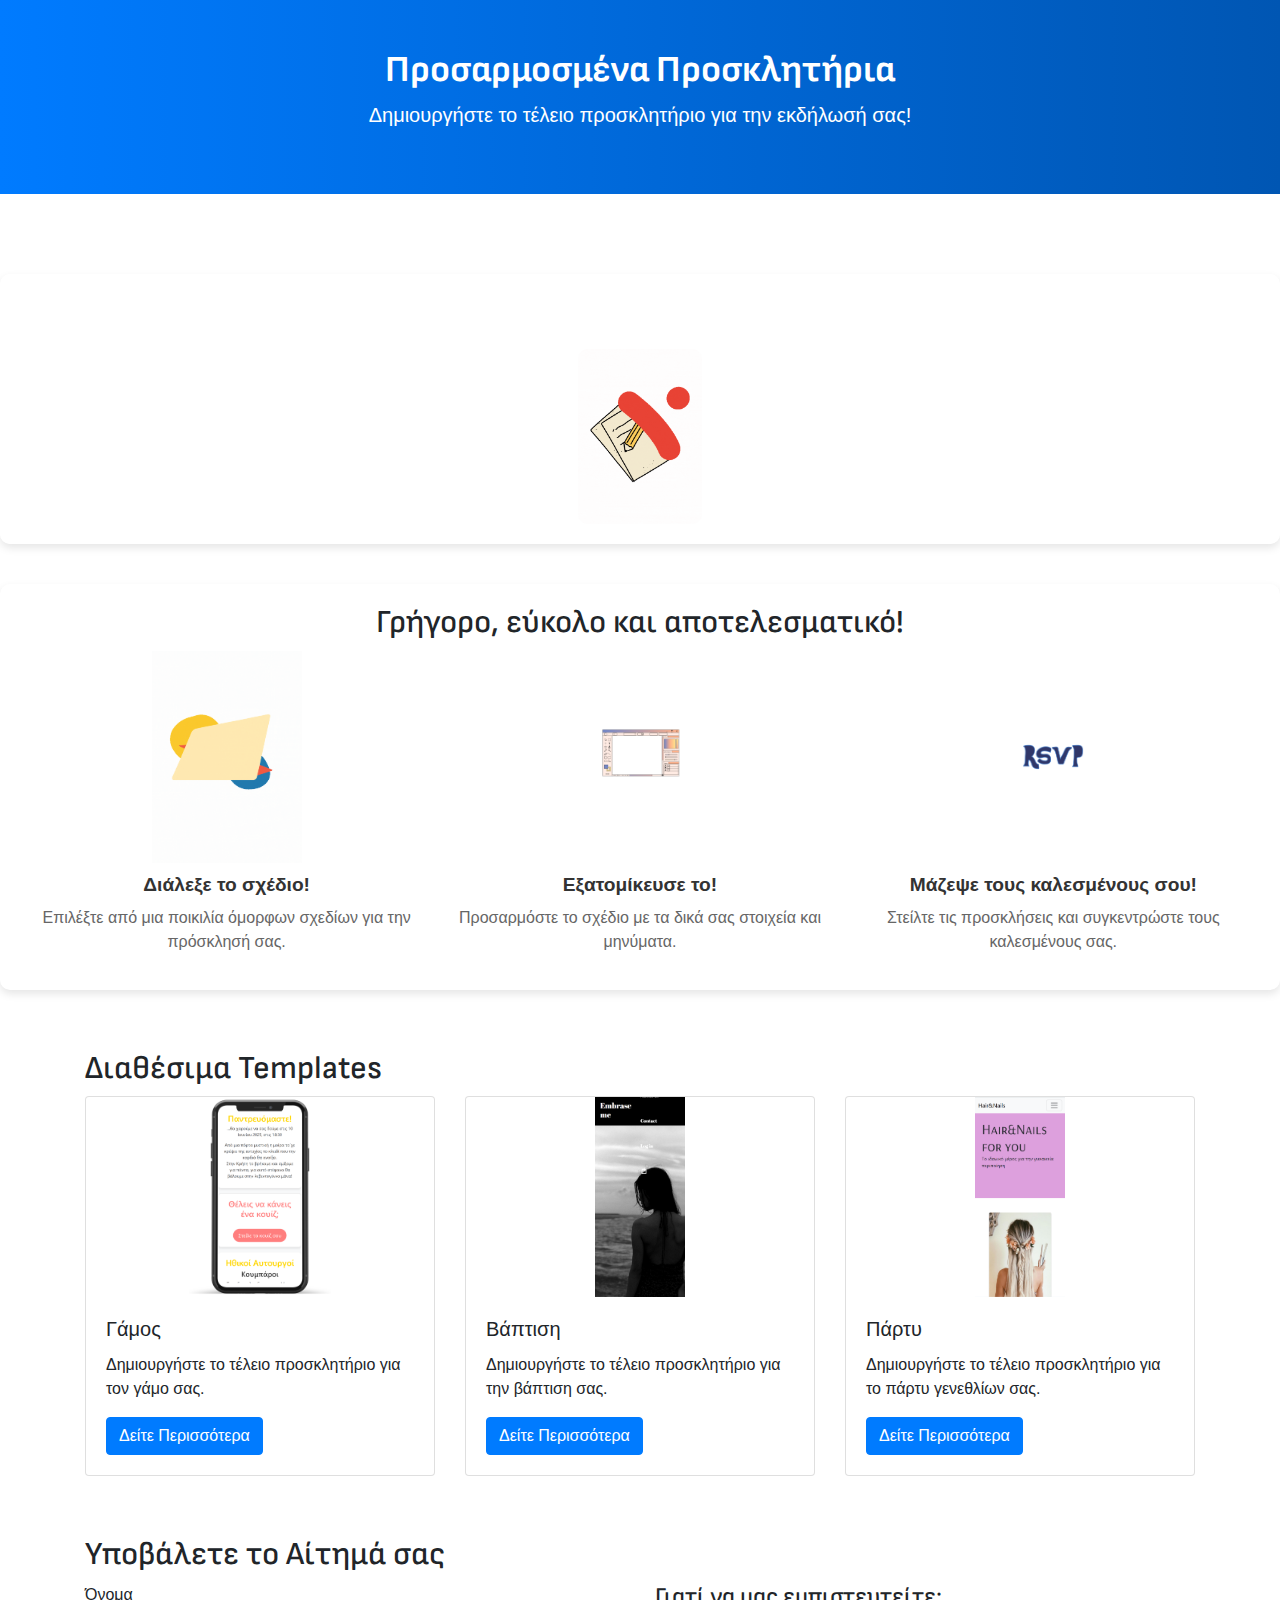
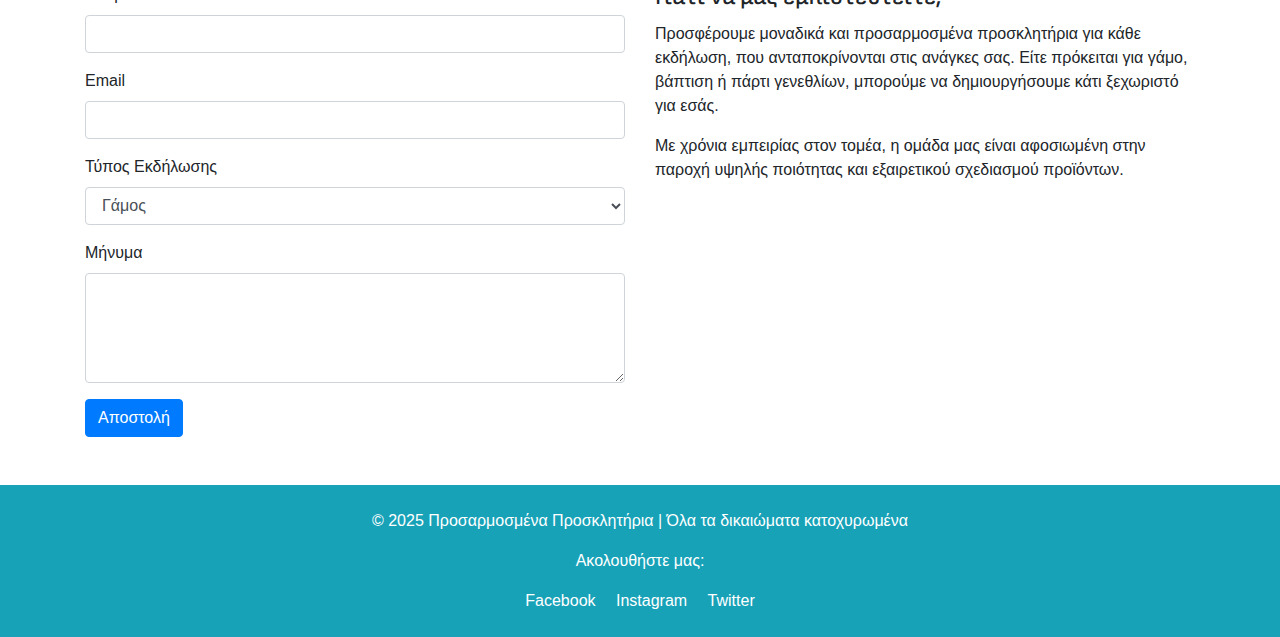
==== index.html @ 913c8de5 "add content to the pages" ====
<!DOCTYPE html>
<html lang="el">

<head>
    <meta charset="UTF-8">
    <meta name="viewport" content="width=device-width, initial-scale=1.0">
    <title>Προσαρμοσμένα Προσκλητήρια</title>
    <!--Font family styles-->
    <link rel="preconnect" href="https://fonts.googleapis.com">
    <link rel="preconnect" href="https://fonts.gstatic.com" crossorigin>
    <link href="https://fonts.googleapis.com/css2?family=Sofia+Sans:ital,wght@0,1..1000;1,1..1000&display=swap" rel="stylesheet">

    <link rel="preconnect" href="https://fonts.googleapis.com">
    <link rel="preconnect" href="https://fonts.gstatic.com" crossorigin>
    <link href="https://fonts.googleapis.com/css2?family=Lobster&display=swap" rel="stylesheet">
    <!-- Bootstrap CSS -->
    <link href="https://stackpath.bootstrapcdn.com/bootstrap/4.5.2/css/bootstrap.min.css" rel="stylesheet">

    <!-- Custom CSS -->
    <link rel="stylesheet" href="style.css">
</head>

<body>
    <!-- Αρχική Σελίδα (Hero Section) -->
    <header class="hero bg-info text-white text-center py-5">
        <div class="container">
            <h1 class="display-4">Προσαρμοσμένα Προσκλητήρια</h1>
            <p class="lead">Δημιουργήστε το τέλειο προσκλητήριο για την εκδήλωσή σας!</p>
        </div>
        
    </header>
    <div class="catch-line">
        <p class="fade-in">Πες αντίο στην παραδοσιακή πρόσκληση και γίνε ένα με το μέλλον...ΠΡΩΤΟΣ!</p>
        <img src="images/writeAnime.gif" alt="">
       
    </div>
    
 <div class="steps">
    <h2>Γρήγορο, εύκολο και αποτελεσματικό!</h2>
    <div class="steps-container">
        <div class="step">
            <img src="images/templatesIcon.gif" alt="Step 1: Choose a Design">
            <h3>Διάλεξε το σχέδιο!</h3>
            <p>Επιλέξτε από μια ποικιλία όμορφων σχεδίων για την πρόσκλησή σας.</p>
        </div>
        <div class="step">
            <img src="images/editingIcon.png" alt="Step 2: Customize It">
            <h3>Εξατομίκευσε το!</h3>
            <p>Προσαρμόστε το σχέδιο με τα δικά σας στοιχεία και μηνύματα.</p>
        </div>
        <div class="step">
            <img src="images/rsvpIcon.png" alt="Step 3: Gather Your Guests">
            <h3>Μάζεψε τους καλεσμένους σου!</h3>
            <p>Στείλτε τις προσκλήσεις και συγκεντρώστε τους καλεσμένους σας.</p>
        </div>
    </div>
    
</div>
    
    <!-- Templates -->
    <section class="container my-6">
        <h2>Διαθέσιμα Templates</h2>
        <div class="row">
            <div class="col-md-4">
                <div class="card hover-effect">
                    <!-- Εικόνα από το φάκελο images -->
                    <img src="images/weddingIphoneSample.png" class="card-img-top" alt="Template 1">
                    <div class="card-body">
                        <h5 class="card-title">Γάμος</h5>
                        <p class="card-text">Δημιουργήστε το τέλειο προσκλητήριο για τον γάμο σας.</p>
                        <a href="wedding.html" class="btn btn-primary">Δείτε Περισσότερα</a>
                    </div>
                </div>
            </div>
            <div class="col-md-4">
                <div class="card hover-effect">
                    <!-- Εικόνα από το φάκελο images -->
                    <img src="images/eshopSampleMobile.png" class="card-img-top" alt="Template 2">
                    <div class="card-body">
                        <h5 class="card-title">Βάπτιση</h5>
                        <p class="card-text">Δημιουργήστε το τέλειο προσκλητήριο για την βάπτιση σας.</p>
                        <a href="baftisi.html" class="btn btn-primary">Δείτε Περισσότερα</a>
                    </div>
                </div>
            </div>
            <div class="col-md-4">
                <div class="card hover-effect">
                    <!-- Εικόνα από το φάκελο images -->
                    <img src="images/hairNailsMobile.png" class="card-img-top" alt="Template 3">
                    <div class="card-body">
                        <h5 class="card-title">Πάρτυ</h5>
                        <p class="card-text">Δημιουργήστε το τέλειο προσκλητήριο για το πάρτυ γενεθλίων σας.</p>
                        <a href="genethlia.html" class="btn btn-primary">Δείτε Περισσότερα</a>
                    </div>
                </div>
            </div>
        </div>
    </section>

    <!-- Φόρμα Αιτήματος (Flexbox Layout) -->
    <section class="container my-5">
        <h2>Υποβάλετε το Αίτημά σας</h2>
        <div class="row">
            <!-- Left Side (Φόρμα) -->
            <div class="col-md-6">
                <form id="contactForm" method="POST" data-netlify="true" name="contact">
                    <input type="hidden" name="form-name" value="contact">
                    <div class="form-group">
                        <label for="name">Όνομα</label>
                        <input type="text" class="form-control" id="name" name="name" required>
                    </div>
                    <div class="form-group">
                        <label for="email">Email</label>
                        <input type="email" class="form-control" id="email" name="email" required>
                    </div>
                    <div class="form-group">
                        <label for="eventType">Τύπος Εκδήλωσης</label>
                        <select class="form-control" id="eventType" name="eventType" required>
                            <option value="Γάμος">Γάμος</option>
                            <option value="Βάπτιση">Βάπτιση</option>
                            <option value="Πάρτι Γενεθλίων">Πάρτι Γενεθλίων</option>
                        </select>
                    </div>
                    <div class="form-group">
                        <label for="message">Μήνυμα</label>
                        <textarea class="form-control" id="message" name="message" rows="4" required></textarea>
                    </div>
                    <button type="submit" class="btn btn-primary">Αποστολή</button>
                </form>
            </div>
    
            <!-- Right Side (Γιατί να μας εμπιστευτείτε) -->
            <div class="col-md-6">
                <h3>Γιατί να μας εμπιστευτείτε;</h3>
                <p>Προσφέρουμε μοναδικά και προσαρμοσμένα προσκλητήρια για κάθε εκδήλωση, που ανταποκρίνονται στις ανάγκες σας. Είτε πρόκειται για γάμο, βάπτιση ή πάρτι γενεθλίων, μπορούμε να δημιουργήσουμε κάτι ξεχωριστό για εσάς.</p>
                <p>Με χρόνια εμπειρίας στον τομέα, η ομάδα μας είναι αφοσιωμένη στην παροχή υψηλής ποιότητας και εξαιρετικού σχεδιασμού προϊόντων.</p>
            </div>
        </div>
    </section>
<!-- Footer -->
<footer class="bg-info text-white text-center py-4 mt-5">
    <p>&copy; 2025 Προσαρμοσμένα Προσκλητήρια | Όλα τα δικαιώματα κατοχυρωμένα</p>
    <p>Ακολουθήστε μας:</p>
    <div>
        <a href="#" class="text-white mx-2">Facebook</a>
        <a href="#" class="text-white mx-2">Instagram</a>
        <a href="#" class="text-white mx-2">Twitter</a>
    </div>
</footer>


    <!-- Bootstrap JS, Popper.js, jQuery -->
    <script src="https://code.jquery.com/jquery-3.5.1.slim.min.js"></script>
    <script src="https://cdn.jsdelivr.net/npm/@popperjs/core@2.5.3/dist/umd/popper.min.js"></script>
    <script src="https://stackpath.bootstrapcdn.com/bootstrap/4.5.2/js/bootstrap.min.js"></script>

    <!-- Custom JS -->
    <script src="script.js"></script>
</body>

</html>
---- style.css ----
body{
    font-family: Arial, Helvetica, sans-serif;
}
/* Hero Section */

.hero {
    background: linear-gradient(to right, #007bff, #0056b3);
}

.hero h1 {
    font-family: "Sofia Sans", sans-serif;
    font-size: 2.3rem;
    font-weight: bold;
}

.hero p {
    font-size: 1.25rem;
}

/* Hover Effect for Templates */
.card-img-top {
    width: 100%;
    height: 200px;
    object-fit:contain;
}

.hover-effect:hover {
    transform: scale(1.05);
    transition: transform 0.3s ease-in-out;
}

/* Φόρμα και Text Section Flexbox */
section {
    margin-top: 30px;
}

@media (max-width: 767px) {
    .row {
        flex-direction: column;
        margin-left: 0;
        margin-right: 0;
    }
    .col-md-4 {
        margin-bottom: 30px; /* Προσθήκη κενών κάτω από τις κάρτες στα κινητά */
    }
}

/* Στυλ για την Κάρτα της Φόρμας */
.card-body {
    padding: 20px;
}

h3 {
    font-size: 1.5rem;
    margin-bottom: 10px;
}

p {
    font-size: 1rem;
}

/* Αύξηση κενών μεταξύ των sections */
header {
    margin-bottom: 80px; /* Αύξηση απόστασης κάτω από το header */
}
.catch-line {
    background-color: rgba(255, 255, 255, 0.8); /* Semi-transparent background */
    padding: 20px;
    border-radius: 10px;
    box-shadow: 0 4px 8px rgba(0, 0, 0, 0.1); /* Subtle shadow */
    text-align: center;
    margin-top: 20px;
}

.catch-line img {
    max-width: 10%; /* Make the image smaller */
    height: auto;
    border-radius: 10px;
}

.catch-line p {
    font-size: 1.2em;
    font-weight: bold;
    color: #333;
    margin-top: 10px;
}
.fade-in {
    opacity: 0;
    animation: fadeIn 6s forwards;
}

@keyframes fadeIn {
    to {
        opacity: 1;
    }
}

/* Mobile friendly adjustments */
@media (max-width: 768px) {
    .catch-line {
        padding: 15px;
        
    }

    .catch-line img {
        max-width: 70%; /* Adjust image size for mobile */
    }

    .catch-line p {
        font-size: 1em;
    }
}
.steps {
    display: flex;
    flex-direction: column;
    align-items: center;
    margin: 40px 0;
    text-align: center;
    background-color: white;
    padding: 20px;
    border-radius: 10px;
    box-shadow: 0 4px 8px rgba(0, 0, 0, 0.1); /* Subtle shadow */
}
.steps-container {
    display: flex;
    justify-content: space-around;
    align-items: center;
    width: 100%;
}
.step {
    flex: 1;
    margin: 0 10px;
    transition: transform 0.3s ease-in-out;
}

.step:hover {
    transform: scale(1.05);
}

.step img {
    max-width: 150px; /* Adjust the size of the icons */
    height: auto;
    margin-bottom: 10px;
}
.steps h2{
    font-family: "Sofia Sans", sans-serif;
}
.step h3 {
    font-size: 1.2em;
    font-weight: bold;
    color: #333;
    margin-bottom: 10px;
}

.step p {
    font-size: 1em;
    color: #666;
}

/* Mobile friendly adjustments */
@media (max-width: 768px) {
    .steps {
        flex-direction: column;
    }

    .step {
        margin: 20px 0;
    }

    .step img {
        max-width: 100px; /* Adjust the size of the icons for mobile */
    }

    .step h3 {
        font-size: 1em;
    }

    .step p {
        font-size: 0.9em;
    }
}

section {
    margin-top: 60px;  /* Αύξηση απόστασης από την προηγούμενη ενότητα */
    margin-bottom: 60px;  /* Αύξηση απόστασης προς την επόμενη ενότητα */
}

/* Επιπλέον, αν θέλεις να προσθέσεις περισσότερο κενό κάτω από το Hero Section */
.hero {
    margin-bottom: 80px;  /* Αύξηση απόστασης κάτω από το Hero Section */
}
.container h2,.section h2{
    font-family: "Sofia Sans", sans-serif;
}
.col-md-6 h3{
    font-family: "Sofia Sans", sans-serif;
}
/* Για να έχεις μεγαλύτερο κενό μεταξύ των templates */
.container.my-5 {
    margin-top: 60px; /* Αύξηση κενών πριν τα templates */
}

/* Αύξηση κενών για την φόρμα */
.container.my-5:last-child {
    margin-top: 80px; /* Αυξάνει το κενό πριν από τη φόρμα */
}
/* Footer */
footer {
    background-color: #17a2b8; /* Το ίδιο χρώμα με το header */
    color: white;
    padding: 20px 0;
    margin-top: 60px; /* Αύξηση του κενού πριν το footer */
}

footer a {
    text-decoration: none;
}

footer a:hover {
    text-decoration: underline;
}
/* Για το carousel */
.carousel-item img {
    object-fit: contain; /* Κάνει τις εικόνες να καλύπτουν όλο το πλάτος χωρίς να παραμορφώνονται */
    max-height: 500px; /* Ορισμός μέγιστου ύψους για τις εικόνες */
}

/* Ειδικές ρυθμίσεις για μικρές οθόνες */
@media (max-width: 767px) {
    .carousel-item img {
        max-height: 300px; /* Μειώνει το ύψος στις μικρές οθόνες για καλύτερη εμφάνιση */
    }
}
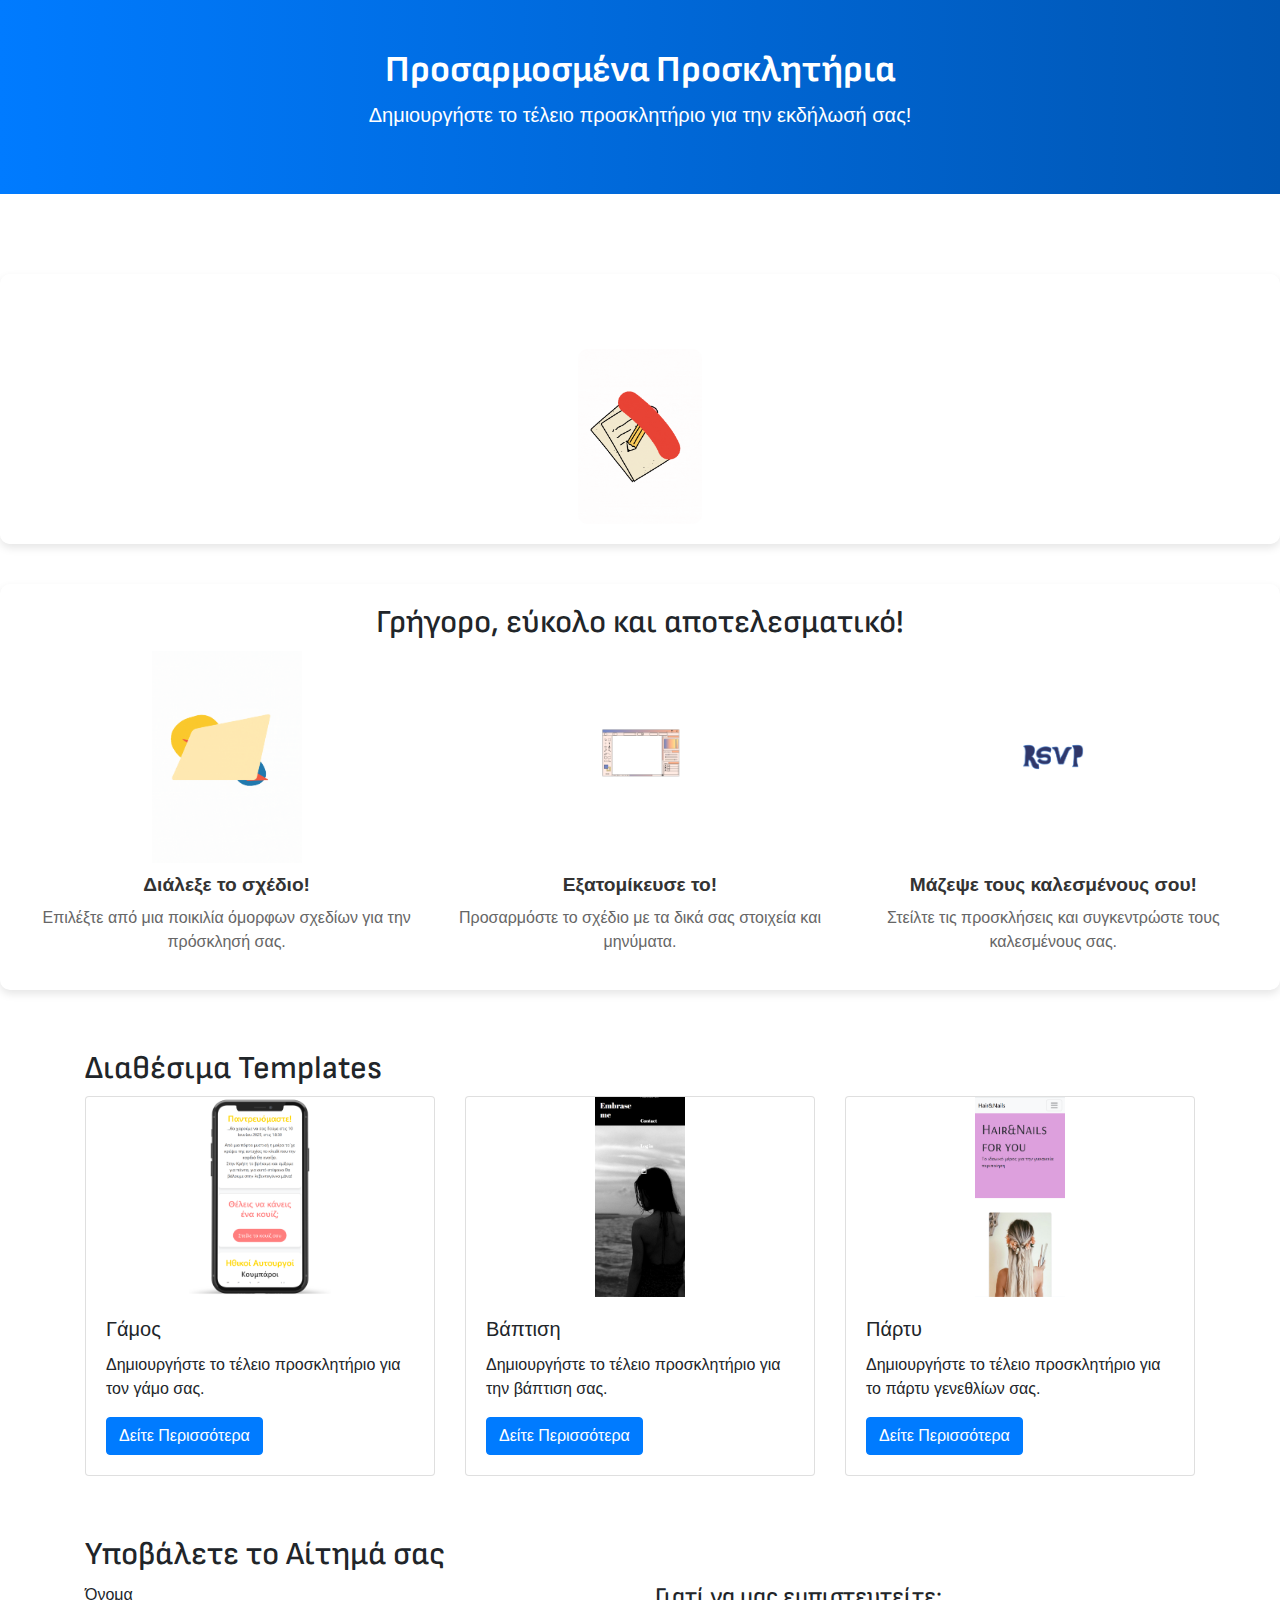
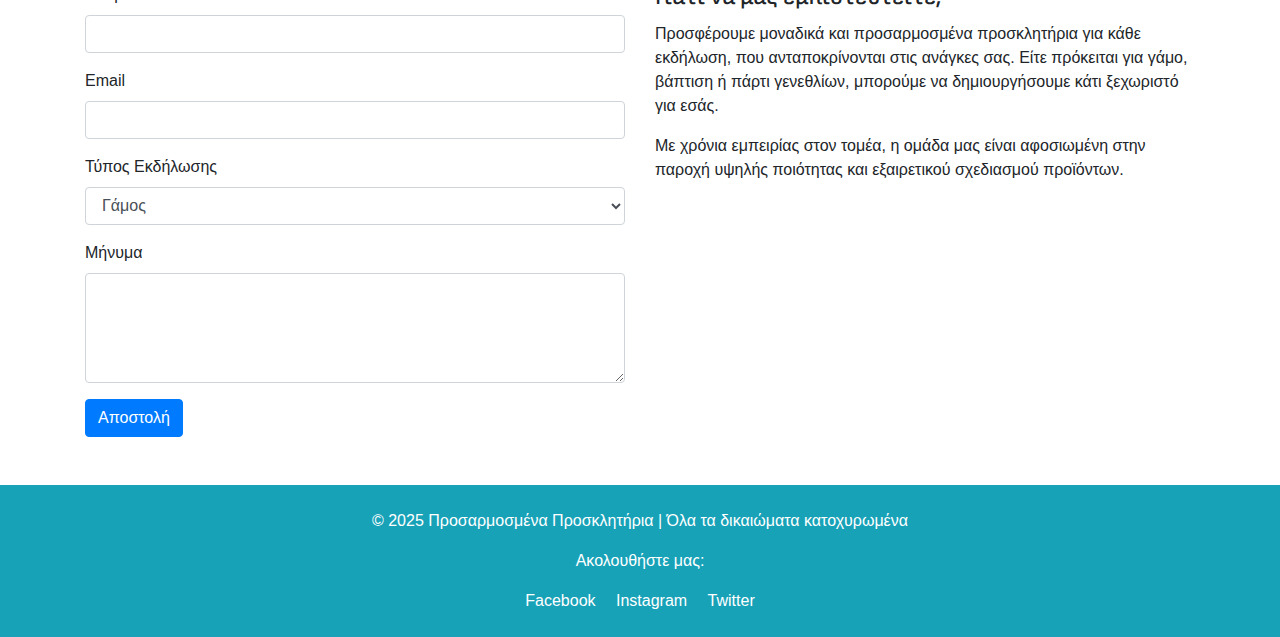
==== commit dd5f863c: "ksd" ====
--- a/index.html
+++ b/index.html
@@ -103,7 +103,7 @@
         <div class="row">
             <!-- Left Side (Φόρμα) -->
             <div class="col-md-6">
-                <form id="contactForm" method="POST" data-netlify="true" name="contact">
+                <form id="contactForm" method="POST"  data-netlify="true" name="contact">
                     <input type="hidden" name="form-name" value="contact">
                     <div class="form-group">
                         <label for="name">Όνομα</label>
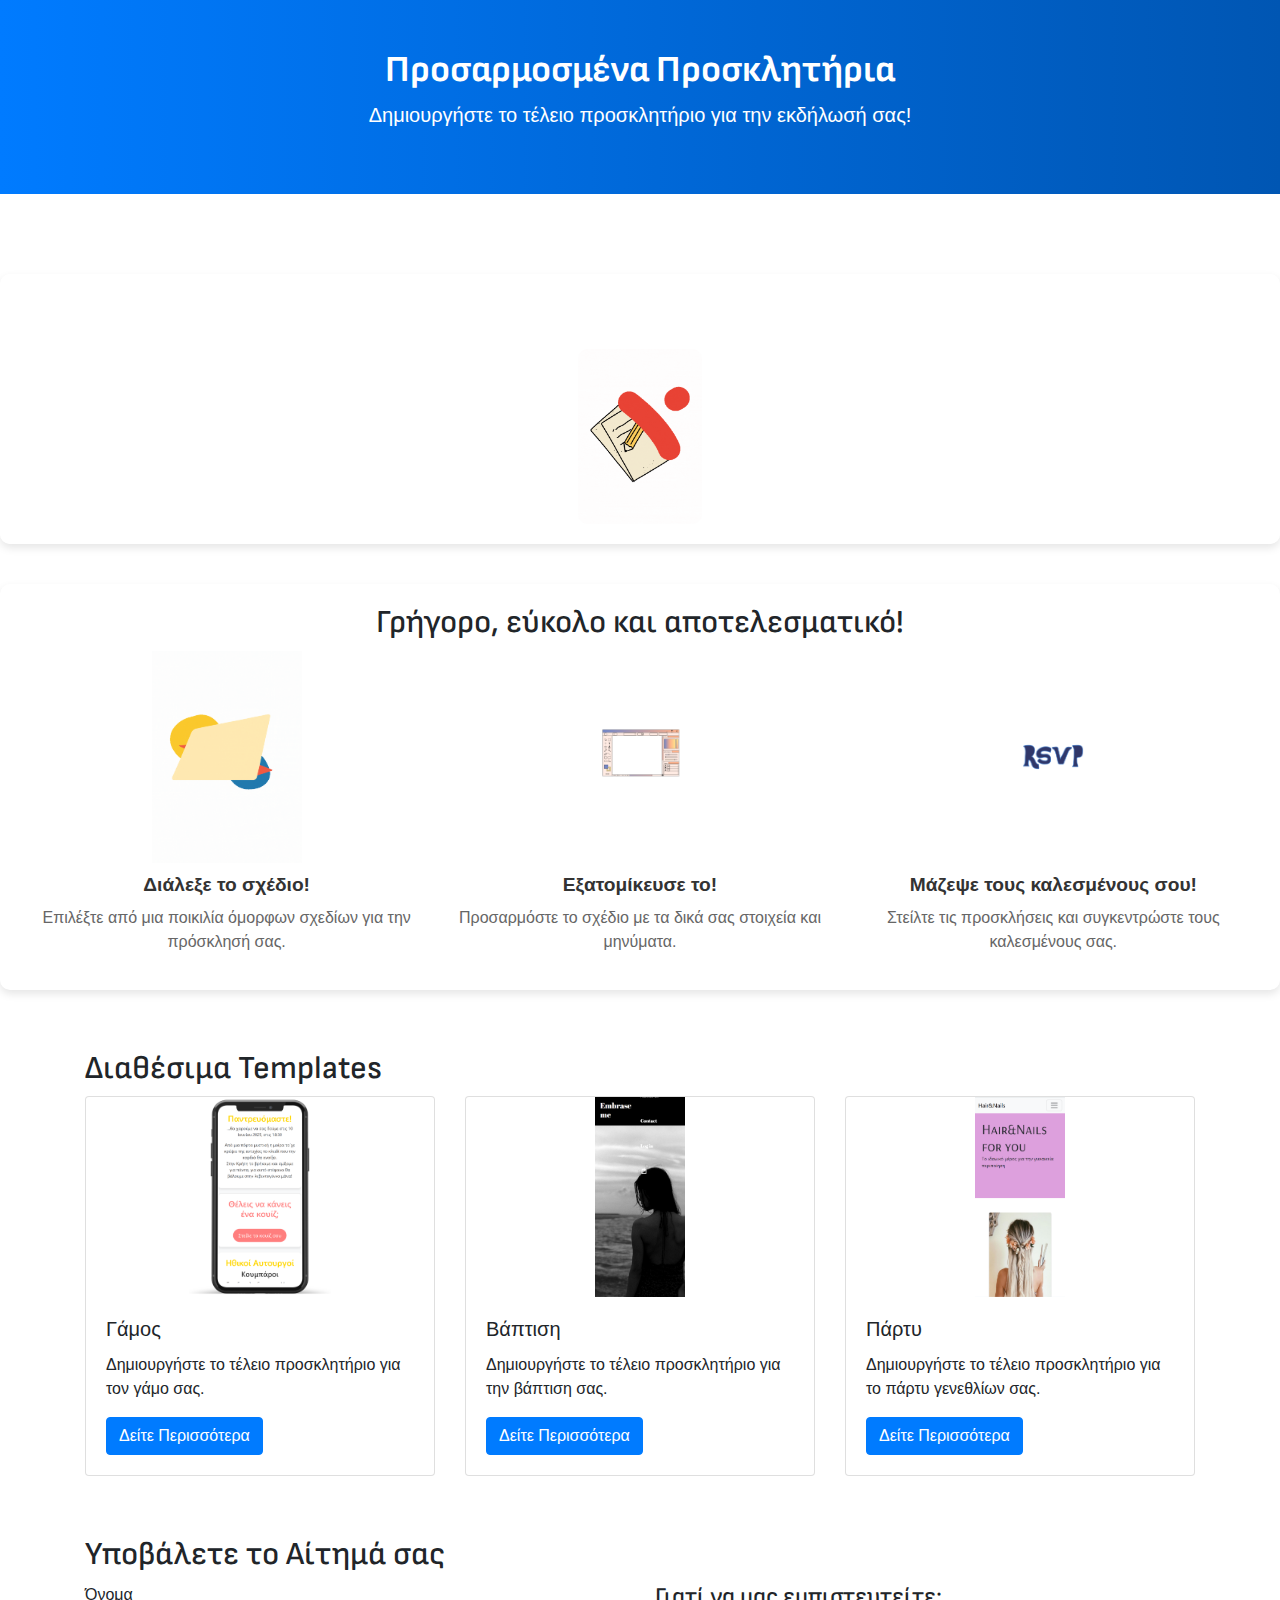
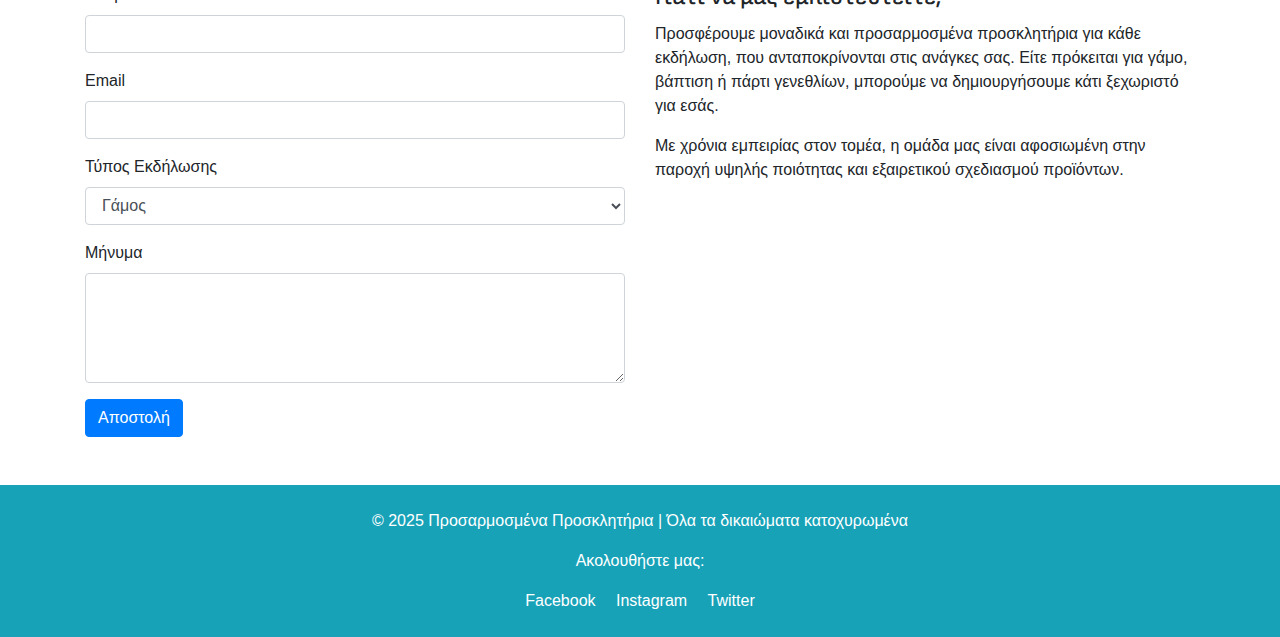
==== commit ac88cf0f: "form edit" ====
--- a/index.html
+++ b/index.html
@@ -126,6 +126,8 @@
                         <textarea class="form-control" id="message" name="message" rows="4" required></textarea>
                     </div>
                     <button type="submit" class="btn btn-primary">Αποστολή</button>
+                    <input type="hidden" name="contact" value="contact">
+
                 </form>
             </div>
     
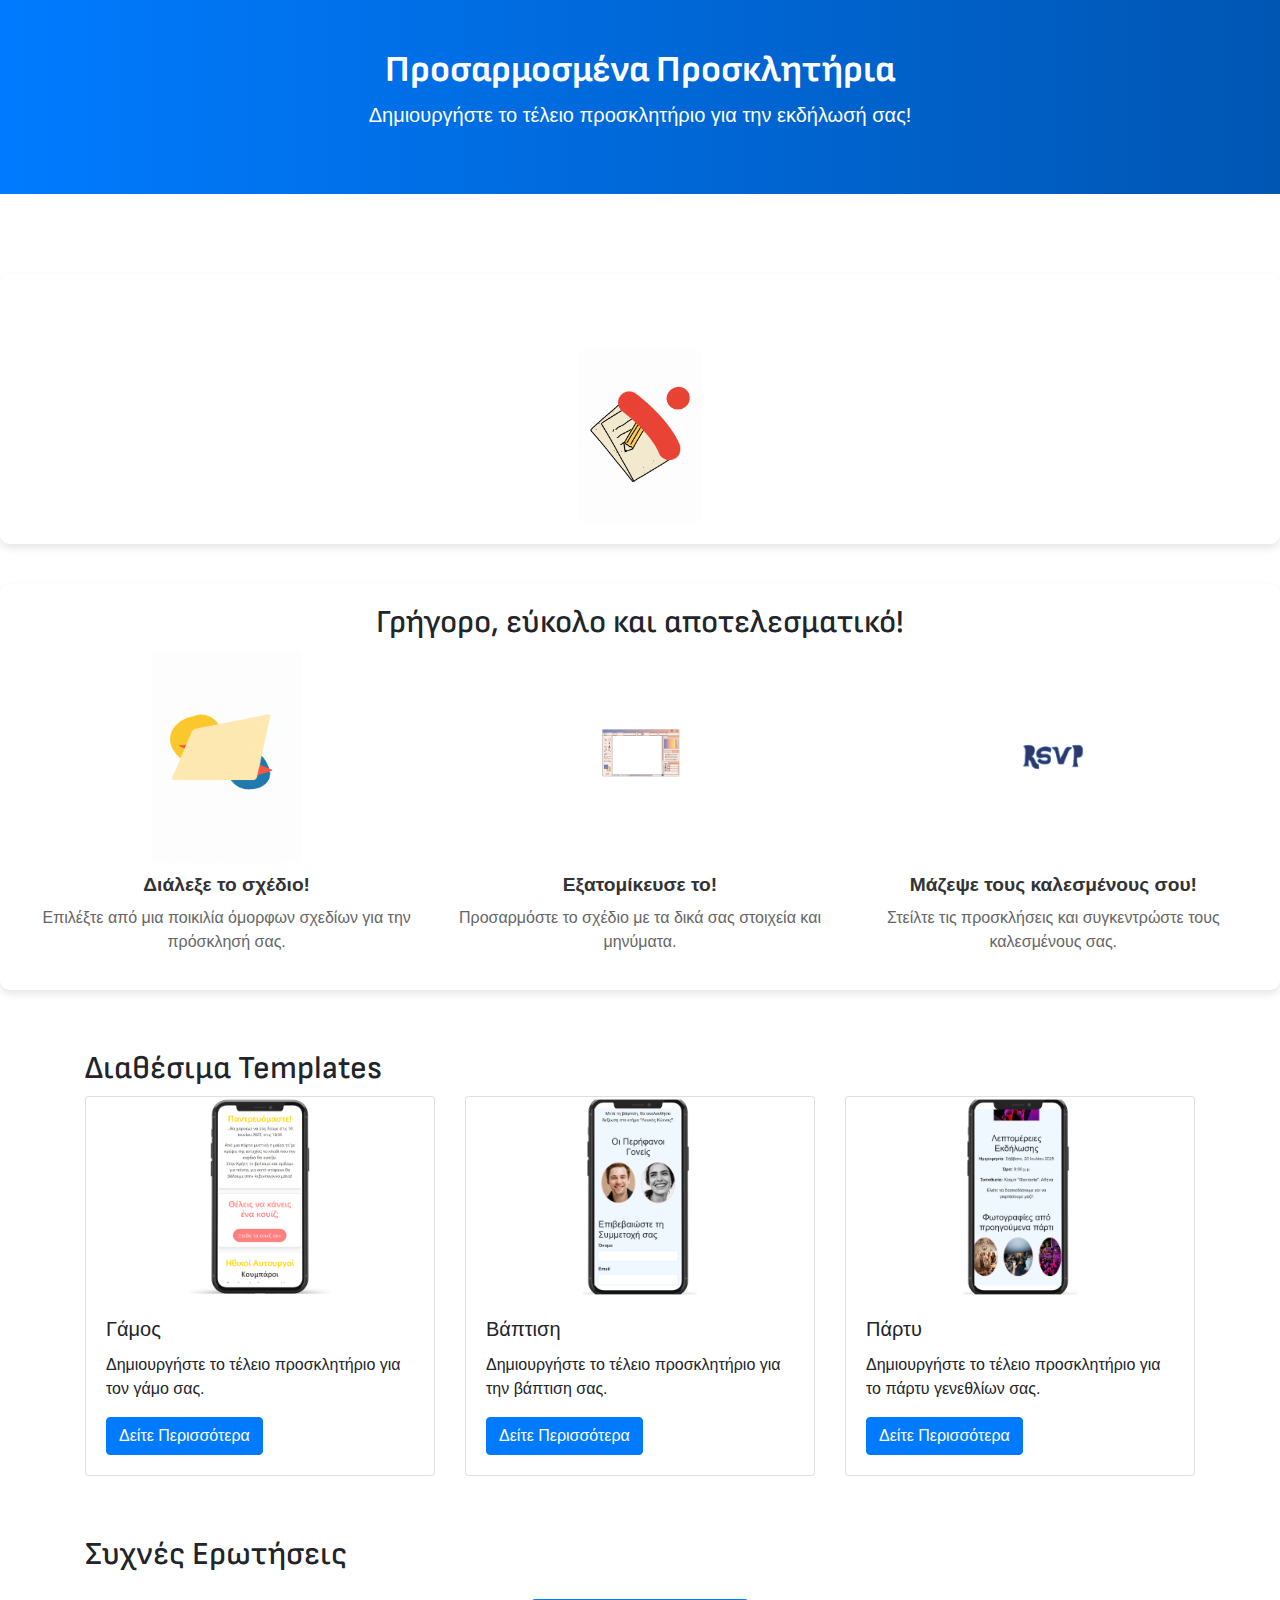
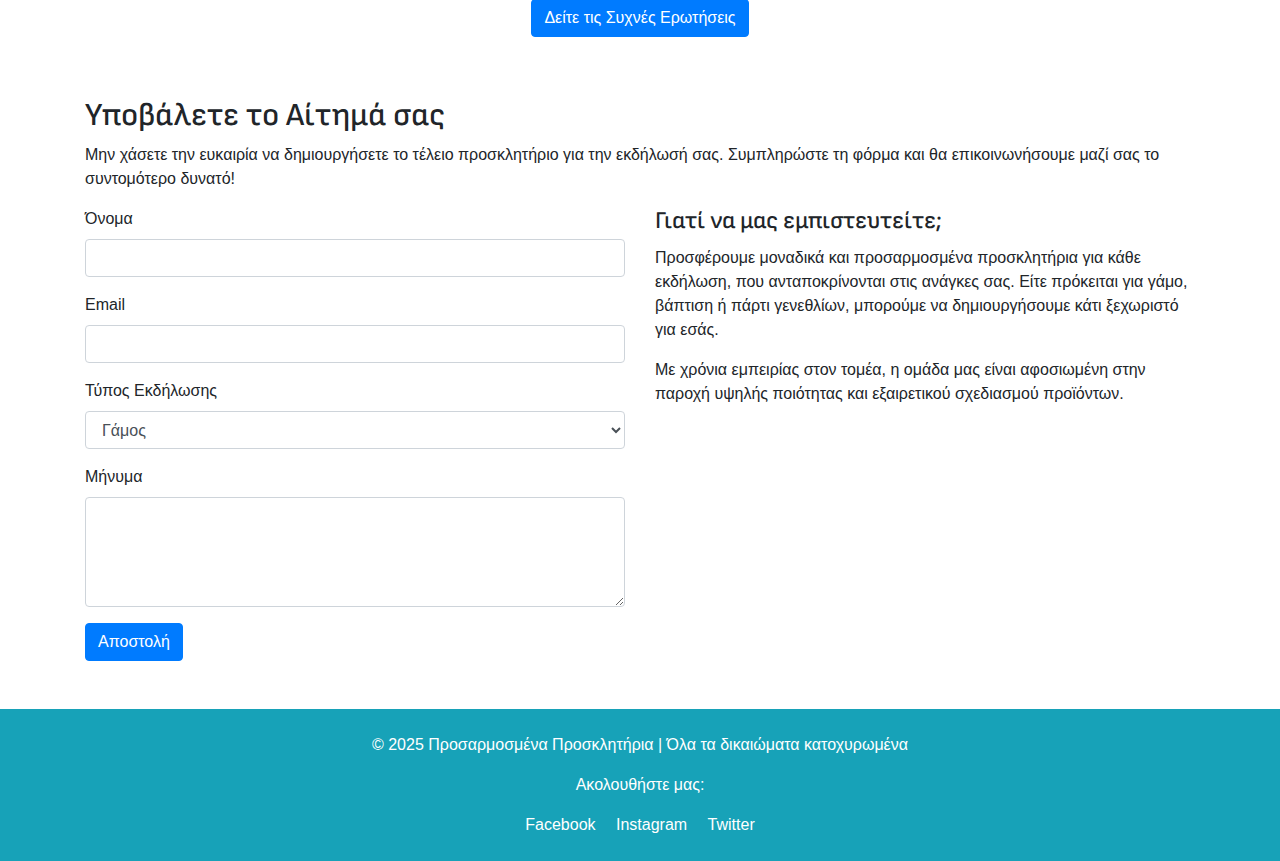
==== commit f7048866: "completed template pages" ====
--- a/index.html
+++ b/index.html
@@ -75,7 +75,7 @@
             <div class="col-md-4">
                 <div class="card hover-effect">
                     <!-- Εικόνα από το φάκελο images -->
-                    <img src="images/eshopSampleMobile.png" class="card-img-top" alt="Template 2">
+                    <img src="images/baftisiIphoneSample1.png" class="card-img-top" alt="Template 2">
                     <div class="card-body">
                         <h5 class="card-title">Βάπτιση</h5>
                         <p class="card-text">Δημιουργήστε το τέλειο προσκλητήριο για την βάπτιση σας.</p>
@@ -86,7 +86,7 @@
             <div class="col-md-4">
                 <div class="card hover-effect">
                     <!-- Εικόνα από το φάκελο images -->
-                    <img src="images/hairNailsMobile.png" class="card-img-top" alt="Template 3">
+                    <img src="images/partyIphoneSample.png" class="card-img-top" alt="Template 3">
                     <div class="card-body">
                         <h5 class="card-title">Πάρτυ</h5>
                         <p class="card-text">Δημιουργήστε το τέλειο προσκλητήριο για το πάρτυ γενεθλίων σας.</p>
@@ -97,9 +97,18 @@
         </div>
     </section>
 
+     <!-- FAQ Section -->
+     <section class="container my-6">
+        <h2>Συχνές Ερωτήσεις</h2>
+        <div class="text-center mt-4">
+            <a href="faq.html" class="btn btn-primary">Δείτε τις Συχνές Ερωτήσεις</a>
+        </div>
+    </section>
+
     <!-- Φόρμα Αιτήματος (Flexbox Layout) -->
     <section class="container my-5">
         <h2>Υποβάλετε το Αίτημά σας</h2>
+        <p >Μην χάσετε την ευκαιρία να δημιουργήσετε το τέλειο προσκλητήριο για την εκδήλωσή σας. Συμπληρώστε τη φόρμα και θα επικοινωνήσουμε μαζί σας το συντομότερο δυνατό!</p>
         <div class="row">
             <!-- Left Side (Φόρμα) -->
             <div class="col-md-6">
--- a/style.css
+++ b/style.css
@@ -159,7 +159,7 @@
 
 /* Mobile friendly adjustments */
 @media (max-width: 768px) {
-    .steps {
+    .steps-container {
         flex-direction: column;
     }
 
@@ -224,7 +224,11 @@
     object-fit: contain; /* Κάνει τις εικόνες να καλύπτουν όλο το πλάτος χωρίς να παραμορφώνονται */
     max-height: 500px; /* Ορισμός μέγιστου ύψους για τις εικόνες */
 }
-
+.carousel-control-prev-icon,
+        .carousel-control-next-icon {
+            background-color: black;
+            background-size: 100%, 100%;
+        }
 /* Ειδικές ρυθμίσεις για μικρές οθόνες */
 @media (max-width: 767px) {
     .carousel-item img {
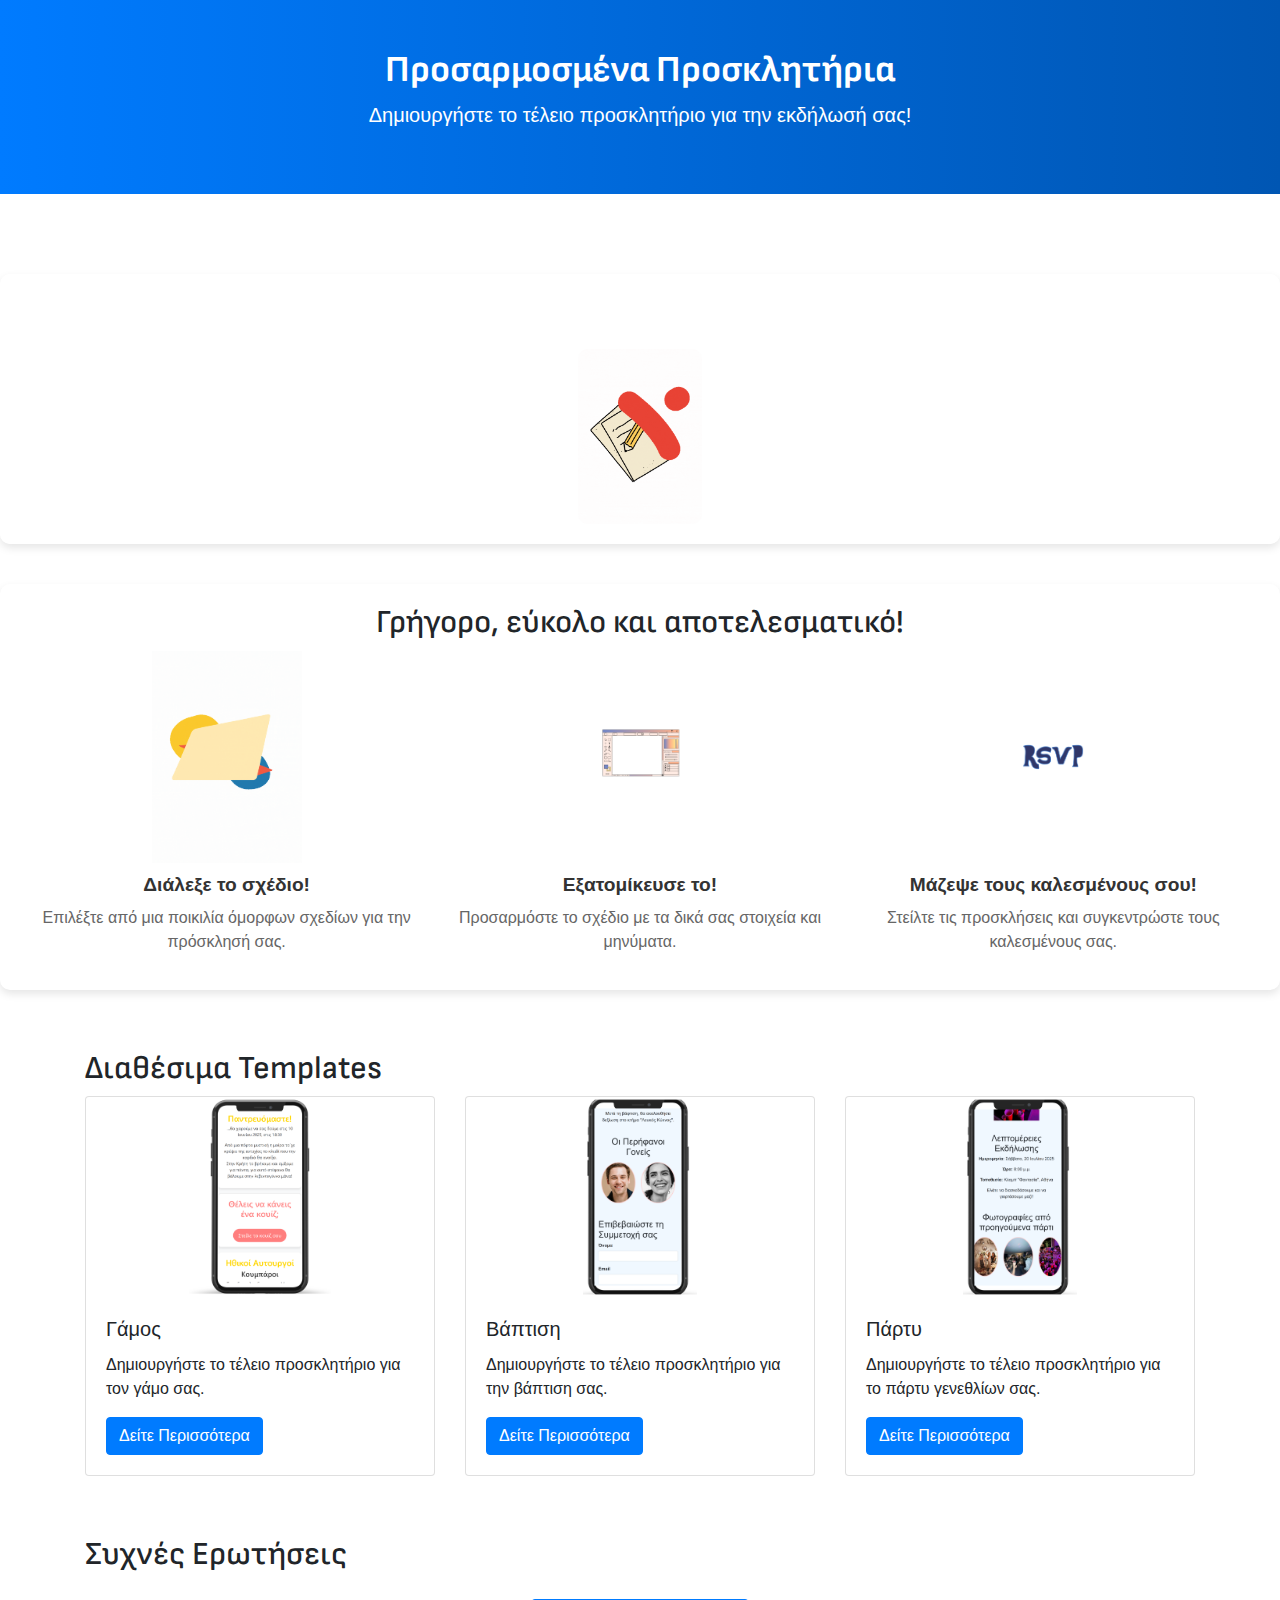
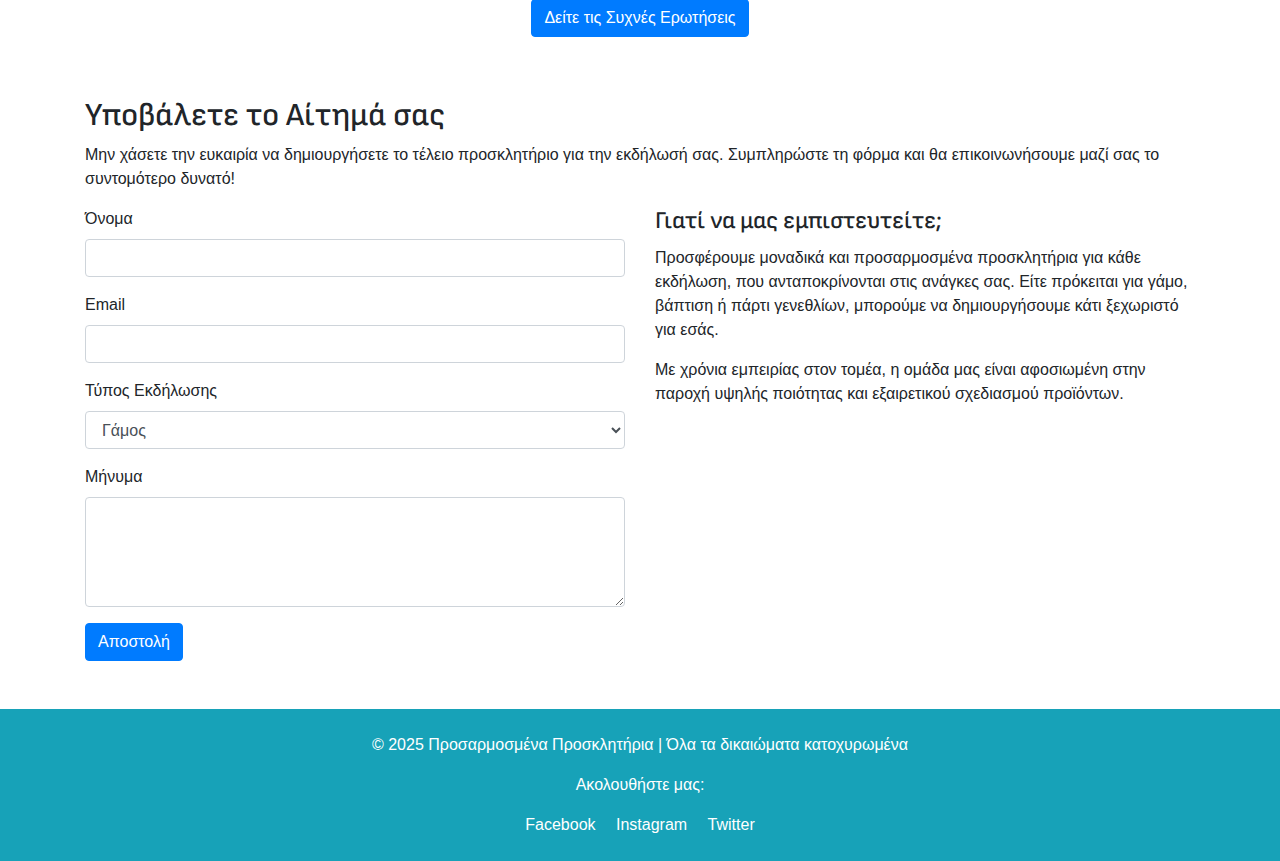
==== commit 20aabe6d: "head meta" ====
--- a/index.html
+++ b/index.html
@@ -5,6 +5,19 @@
     <meta charset="UTF-8">
     <meta name="viewport" content="width=device-width, initial-scale=1.0">
     <title>Προσαρμοσμένα Προσκλητήρια</title>
+    <!--Web Favicon DIsplay-->
+    <link rel="apple-touch-icon" sizes="180x180" href="/apple-touch-icon.png">
+    <link rel="icon" type="image/png" sizes="32x32" href="/favicon-32x32.png">
+    <link rel="icon" type="image/png" sizes="16x16" href="/favicon-16x16.png">
+    <link rel="manifest" href="/site.webmanifest">
+
+     <!-- Open Graph Meta Tags -->
+     <meta property="og:title" content="Προσαρμοσμένα Προσκλητήρια">
+     <meta property="og:description" content="Δημιουργήστε το τέλειο προσκλητήριο για την εκδήλωσή σας!">
+     <meta property="og:image" content="https://drive.google.com/file/d/1-aItJQ3wyEX9CvnOg2MdvJoYw26iZz8c/view?usp=sharing">
+     <meta property="og:url" content="https://eprosklitiria.netlify.app/">
+     <meta property="og:type" content="website">
+
     <!--Font family styles-->
     <link rel="preconnect" href="https://fonts.googleapis.com">
     <link rel="preconnect" href="https://fonts.gstatic.com" crossorigin>
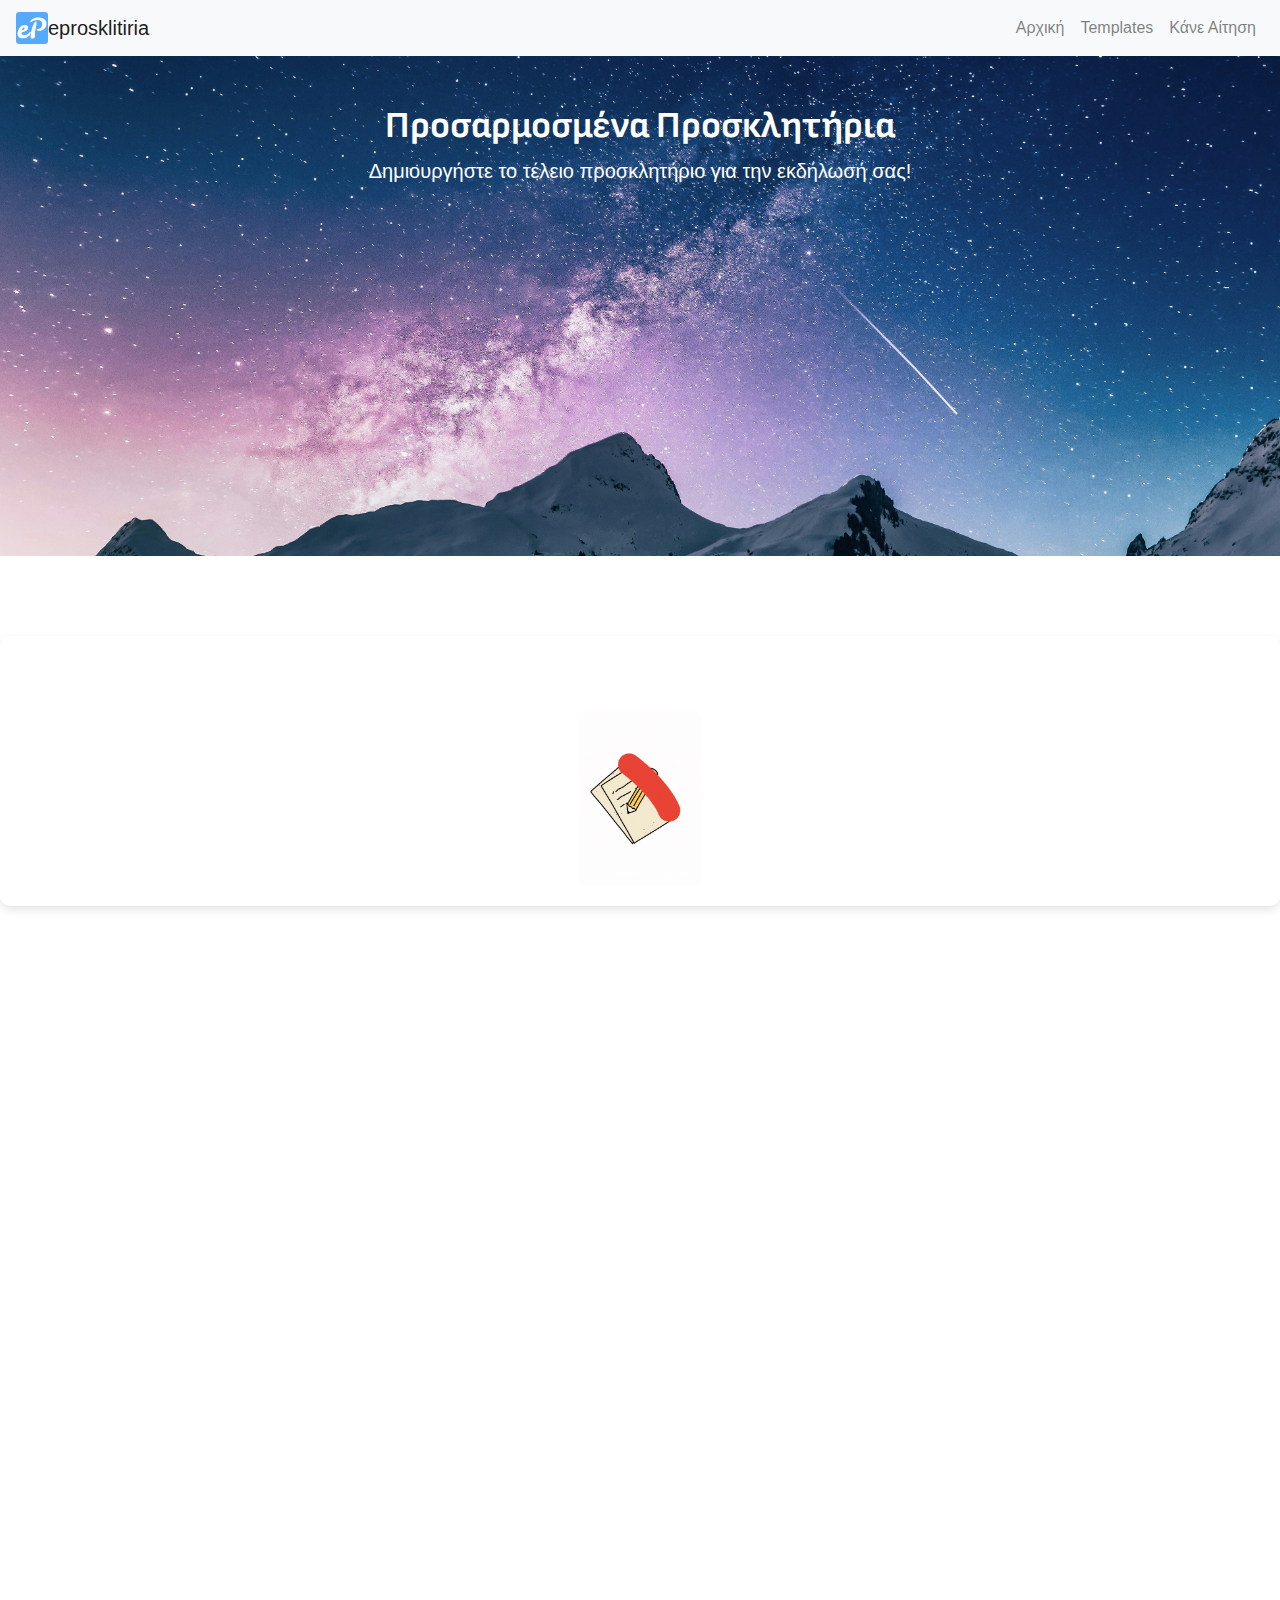
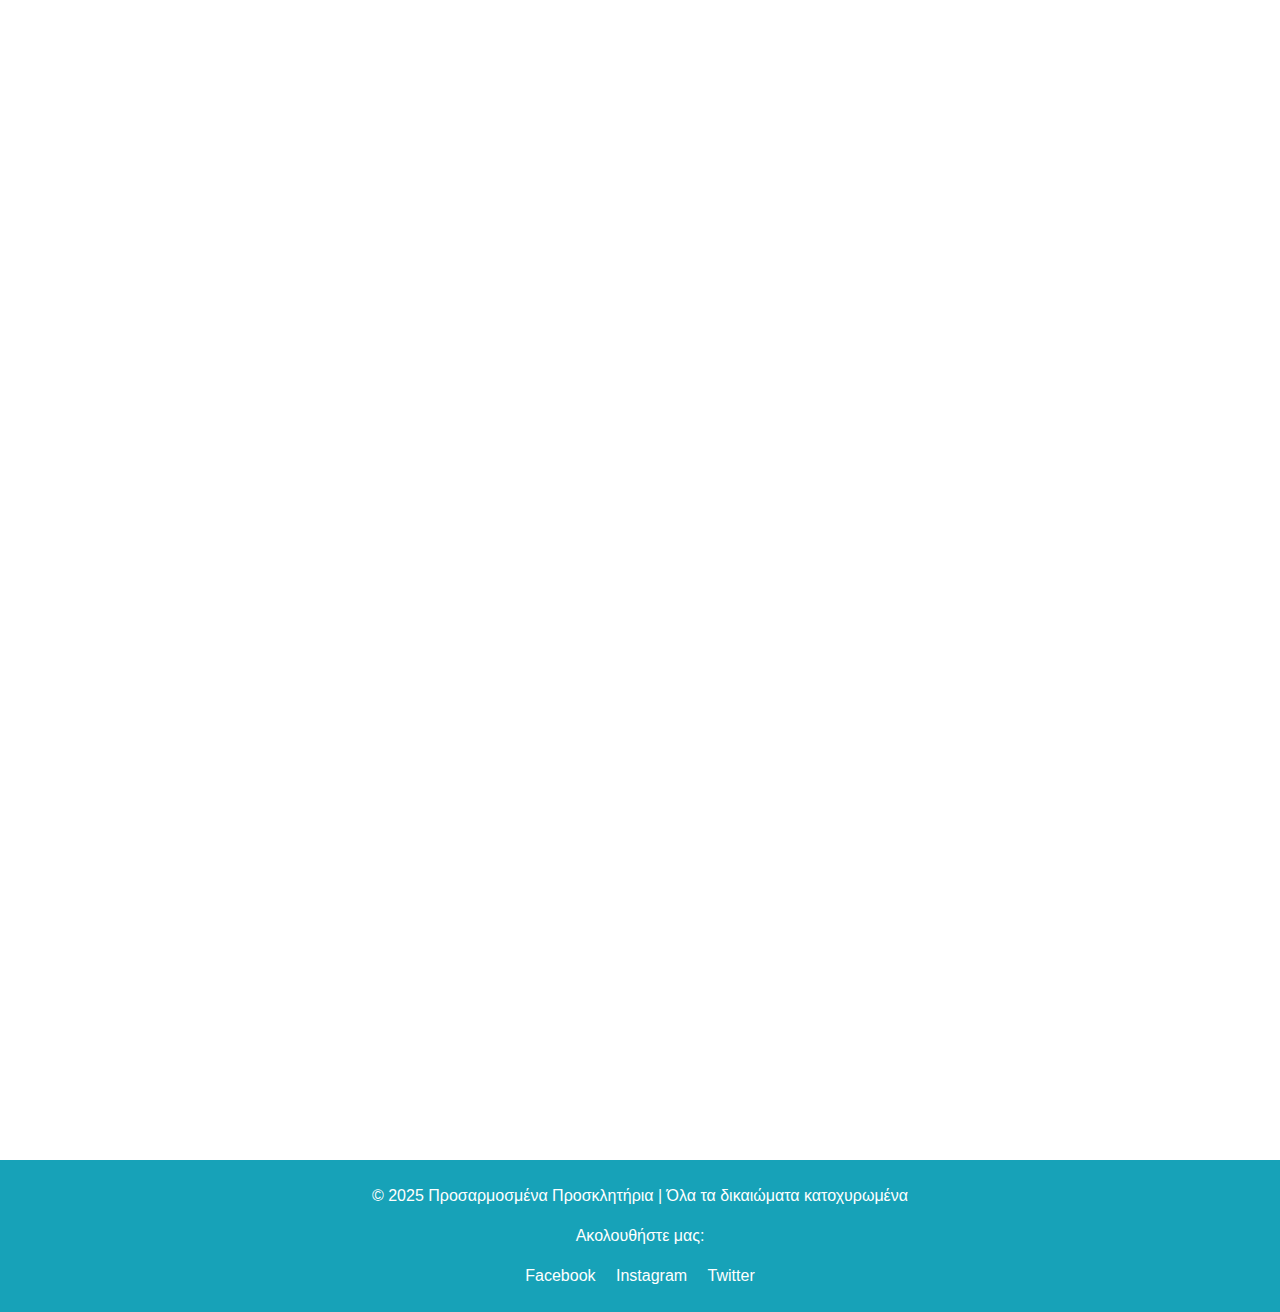
==== commit 22473a97: "added templates page , navbar,weddingPremium, and parallax effect" ====
--- a/index.html
+++ b/index.html
@@ -5,23 +5,30 @@
     <meta charset="UTF-8">
     <meta name="viewport" content="width=device-width, initial-scale=1.0">
     <title>Προσαρμοσμένα Προσκλητήρια</title>
+    <meta name="description" content="Δημιουργήστε μοναδικά προσκλητήρια γάμου, βάφτισης και γενεθλίων!">
+    <meta name="keywords" content="προσκλητήρια, γάμος, βάφτιση, γενέθλια, custom invitations">
+
     <!--Web Favicon DIsplay-->
     <link rel="apple-touch-icon" sizes="180x180" href="/apple-touch-icon.png">
     <link rel="icon" type="image/png" sizes="32x32" href="/favicon-32x32.png">
     <link rel="icon" type="image/png" sizes="16x16" href="/favicon-16x16.png">
     <link rel="manifest" href="/site.webmanifest">
 
-     <!-- Open Graph Meta Tags -->
-     <meta property="og:title" content="Προσαρμοσμένα Προσκλητήρια">
-     <meta property="og:description" content="Δημιουργήστε το τέλειο προσκλητήριο για την εκδήλωσή σας!">
-     <meta property="og:image" content="https://drive.google.com/file/d/1-aItJQ3wyEX9CvnOg2MdvJoYw26iZz8c/view?usp=sharing">
-     <meta property="og:url" content="https://eprosklitiria.netlify.app/">
-     <meta property="og:type" content="website">
+    <meta name="google-adsense-account" content="ca-pub-7512218252452680">
+
+    <!-- Open Graph Meta Tags -->
+    <meta property="og:title" content="Προσαρμοσμένα Προσκλητήρια">
+    <meta property="og:description" content="Δημιουργήστε το τέλειο προσκλητήριο για την εκδήλωσή σας!">
+    <meta property="og:image"
+        content="https://drive.google.com/file/d/1-aItJQ3wyEX9CvnOg2MdvJoYw26iZz8c/view?usp=sharing">
+    <meta property="og:url" content="https://eprosklitiria.netlify.app/">
+    <meta property="og:type" content="website">
 
     <!--Font family styles-->
     <link rel="preconnect" href="https://fonts.googleapis.com">
     <link rel="preconnect" href="https://fonts.gstatic.com" crossorigin>
-    <link href="https://fonts.googleapis.com/css2?family=Sofia+Sans:ital,wght@0,1..1000;1,1..1000&display=swap" rel="stylesheet">
+    <link href="https://fonts.googleapis.com/css2?family=Sofia+Sans:ital,wght@0,1..1000;1,1..1000&display=swap"
+        rel="stylesheet">
 
     <link rel="preconnect" href="https://fonts.googleapis.com">
     <link rel="preconnect" href="https://fonts.gstatic.com" crossorigin>
@@ -31,47 +38,112 @@
 
     <!-- Custom CSS -->
     <link rel="stylesheet" href="style.css">
+    <style>
+        .view-all-templates {
+            display: block;
+            margin: 20px auto;
+            text-align: center;
+            font-size: 1.2rem;
+            font-weight: bold;
+            color: #fff;
+            background-color: #007bff;
+            padding: 10px 20px;
+            border-radius: 5px;
+            text-decoration: none;
+            transition: background-color 0.3s ease;
+        }
+
+        .view-all-templates:hover {
+            background-color: #0056b3;
+        }
+
+        /* Smooth scroll */
+        html {
+            scroll-behavior: smooth;
+        }
+
+        /* Fade-in effect */
+        .fade-in-section {
+            opacity: 0;
+            transform: translateY(20px);
+            transition: opacity 0.6s ease-out, transform 0.6s ease-out;
+        }
+
+        .fade-in-section.is-visible {
+            opacity: 1;
+            transform: none;
+        }
+
+        /* Parallax effect */
+        .parallax {
+            background-image: url('images/heroImg1.jpg');
+            height: 500px;
+            background-attachment: fixed;
+            background-position: center;
+            background-repeat: no-repeat;
+            background-size: cover;
+        }
+    </style>
 </head>
 
 <body>
+    <!-- Navigation Bar -->
+    <nav class="navbar navbar-expand-lg navbar-light bg-light">
+        <img src="favicon-32x32.png" alt="">
+        <a class="navbar-brand" href="#">eprosklitiria</a>
+        <button class="navbar-toggler" type="button" data-toggle="collapse" data-target="#navbarNav"
+            aria-controls="navbarNav" aria-expanded="false" aria-label="Toggle navigation">
+            <span class="navbar-toggler-icon"></span>
+        </button>
+        <div class="collapse navbar-collapse" id="navbarNav">
+            <ul class="navbar-nav ml-auto">
+                <li class="nav-item">
+                    <a class="nav-link" href="index.html">Αρχική</a>
+                </li>
+                <li class="nav-item">
+                    <a class="nav-link" href="templates.html">Templates</a>
+                </li>
+                <li class="nav-item">
+                    <a class="nav-link" href="#contactForm">Κάνε Αίτηση</a>
+                </li>
+            </ul>
+        </div>
+    </nav>
     <!-- Αρχική Σελίδα (Hero Section) -->
-    <header class="hero bg-info text-white text-center py-5">
+    <header class="hero bg-info text-white text-center py-5 parallax">
         <div class="container">
             <h1 class="display-4">Προσαρμοσμένα Προσκλητήρια</h1>
             <p class="lead">Δημιουργήστε το τέλειο προσκλητήριο για την εκδήλωσή σας!</p>
         </div>
-        
     </header>
-    <div class="catch-line">
+    <div class="catch-line fade-in-section">
         <p class="fade-in">Πες αντίο στην παραδοσιακή πρόσκληση και γίνε ένα με το μέλλον...ΠΡΩΤΟΣ!</p>
         <img src="images/writeAnime.gif" alt="">
-       
     </div>
-    
- <div class="steps">
-    <h2>Γρήγορο, εύκολο και αποτελεσματικό!</h2>
-    <div class="steps-container">
-        <div class="step">
-            <img src="images/templatesIcon.gif" alt="Step 1: Choose a Design">
-            <h3>Διάλεξε το σχέδιο!</h3>
-            <p>Επιλέξτε από μια ποικιλία όμορφων σχεδίων για την πρόσκλησή σας.</p>
-        </div>
-        <div class="step">
-            <img src="images/editingIcon.png" alt="Step 2: Customize It">
-            <h3>Εξατομίκευσε το!</h3>
-            <p>Προσαρμόστε το σχέδιο με τα δικά σας στοιχεία και μηνύματα.</p>
-        </div>
-        <div class="step">
-            <img src="images/rsvpIcon.png" alt="Step 3: Gather Your Guests">
-            <h3>Μάζεψε τους καλεσμένους σου!</h3>
-            <p>Στείλτε τις προσκλήσεις και συγκεντρώστε τους καλεσμένους σας.</p>
+
+    <div class="steps fade-in-section">
+        <h2>Γρήγορο, εύκολο και αποτελεσματικό!</h2>
+        <div class="steps-container">
+            <div class="step">
+                <img src="images/templatesIcon.gif" alt="Step 1: Choose a Design">
+                <h3>Διάλεξε το σχέδιο!</h3>
+                <p>Επιλέξτε από μια ποικιλία όμορφων σχεδίων για την πρόσκλησή σας.</p>
+            </div>
+            <div class="step">
+                <img src="images/editingIcon.png" alt="Step 2: Customize It">
+                <h3>Εξατομίκευσε το!</h3>
+                <p>Προσαρμόστε το σχέδιο με τα δικά σας στοιχεία και μηνύματα.</p>
+            </div>
+            <div class="step">
+                <img src="images/rsvpIcon.png" alt="Step 3: Gather Your Guests">
+                <h3>Μάζεψε τους καλεσμένους σου!</h3>
+                <p>Στείλτε τις προσκλήσεις και συγκεντρώστε τους καλεσμένους σας.</p>
+            </div>
         </div>
     </div>
-    
-</div>
-    
+
     <!-- Templates -->
-    <section class="container my-6">
+    <section id="templates" class="container my-6 fade-in-section">
         <h2>Διαθέσιμα Templates</h2>
         <div class="row">
             <div class="col-md-4">
@@ -107,11 +179,12 @@
                     </div>
                 </div>
             </div>
+            <a class="view-all-templates" href="templates.html">Δες όλα τα templates</a>
         </div>
     </section>
 
-     <!-- FAQ Section -->
-     <section class="container my-6">
+    <!-- FAQ Section -->
+    <section class="container my-6 fade-in-section">
         <h2>Συχνές Ερωτήσεις</h2>
         <div class="text-center mt-4">
             <a href="faq.html" class="btn btn-primary">Δείτε τις Συχνές Ερωτήσεις</a>
@@ -119,13 +192,14 @@
     </section>
 
     <!-- Φόρμα Αιτήματος (Flexbox Layout) -->
-    <section class="container my-5">
+    <section class="container my-5 fade-in-section" id="contactForm">
         <h2>Υποβάλετε το Αίτημά σας</h2>
-        <p >Μην χάσετε την ευκαιρία να δημιουργήσετε το τέλειο προσκλητήριο για την εκδήλωσή σας. Συμπληρώστε τη φόρμα και θα επικοινωνήσουμε μαζί σας το συντομότερο δυνατό!</p>
+        <p>Μην χάσετε την ευκαιρία να δημιουργήσετε το τέλειο προσκλητήριο για την εκδήλωσή σας. Συμπληρώστε τη φόρμα
+            και θα επικοινωνήσουμε μαζί σας το συντομότερο δυνατό!</p>
         <div class="row">
             <!-- Left Side (Φόρμα) -->
             <div class="col-md-6">
-                <form id="contactForm" method="POST"  data-netlify="true" name="contact">
+                <form id="contactForm" method="POST" data-netlify="true" name="contact">
                     <input type="hidden" name="form-name" value="contact">
                     <div class="form-group">
                         <label for="name">Όνομα</label>
@@ -149,29 +223,30 @@
                     </div>
                     <button type="submit" class="btn btn-primary">Αποστολή</button>
                     <input type="hidden" name="contact" value="contact">
-
                 </form>
             </div>
-    
+
             <!-- Right Side (Γιατί να μας εμπιστευτείτε) -->
             <div class="col-md-6">
                 <h3>Γιατί να μας εμπιστευτείτε;</h3>
-                <p>Προσφέρουμε μοναδικά και προσαρμοσμένα προσκλητήρια για κάθε εκδήλωση, που ανταποκρίνονται στις ανάγκες σας. Είτε πρόκειται για γάμο, βάπτιση ή πάρτι γενεθλίων, μπορούμε να δημιουργήσουμε κάτι ξεχωριστό για εσάς.</p>
-                <p>Με χρόνια εμπειρίας στον τομέα, η ομάδα μας είναι αφοσιωμένη στην παροχή υψηλής ποιότητας και εξαιρετικού σχεδιασμού προϊόντων.</p>
+                <p>Προσφέρουμε μοναδικά και προσαρμοσμένα προσκλητήρια για κάθε εκδήλωση, που ανταποκρίνονται στις
+                    ανάγκες σας. Είτε πρόκειται για γάμο, βάπτιση ή πάρτι γενεθλίων, μπορούμε να δημιουργήσουμε κάτι
+                    ξεχωριστό για εσάς.</p>
+                <p>Με χρόνια εμπειρίας στον τομέα, η ομάδα μας είναι αφοσιωμένη στην παροχή υψηλής ποιότητας και
+                    εξαιρετικού σχεδιασμού προϊόντων.</p>
             </div>
         </div>
     </section>
-<!-- Footer -->
-<footer class="bg-info text-white text-center py-4 mt-5">
-    <p>&copy; 2025 Προσαρμοσμένα Προσκλητήρια | Όλα τα δικαιώματα κατοχυρωμένα</p>
-    <p>Ακολουθήστε μας:</p>
-    <div>
-        <a href="#" class="text-white mx-2">Facebook</a>
-        <a href="#" class="text-white mx-2">Instagram</a>
-        <a href="#" class="text-white mx-2">Twitter</a>
-    </div>
-</footer>
-
+    <!-- Footer -->
+    <footer class="bg-info text-white text-center py-4 mt-5">
+        <p>&copy; 2025 Προσαρμοσμένα Προσκλητήρια | Όλα τα δικαιώματα κατοχυρωμένα</p>
+        <p>Ακολουθήστε μας:</p>
+        <div>
+            <a href="#" class="text-white mx-2">Facebook</a>
+            <a href="#" class="text-white mx-2">Instagram</a>
+            <a href="#" class="text-white mx-2">Twitter</a>
+        </div>
+    </footer>
 
     <!-- Bootstrap JS, Popper.js, jQuery -->
     <script src="https://code.jquery.com/jquery-3.5.1.slim.min.js"></script>
@@ -180,6 +255,30 @@
 
     <!-- Custom JS -->
     <script src="script.js"></script>
+    <script>
+        // Fade-in effect
+        const faders = document.querySelectorAll('.fade-in-section');
+
+        const appearOptions = {
+            threshold: 0.1,
+            rootMargin: "0px 0px -100px 0px"
+        };
+
+        const appearOnScroll = new IntersectionObserver(function(entries, appearOnScroll) {
+            entries.forEach(entry => {
+                if (!entry.isIntersecting) {
+                    return;
+                } else {
+                    entry.target.classList.add('is-visible');
+                    appearOnScroll.unobserve(entry.target);
+                }
+            });
+        }, appearOptions);
+
+        faders.forEach(fader => {
+            appearOnScroll.observe(fader);
+        });
+    </script>
 </body>
 
-</html>
+</html>--- a/style.css
+++ b/style.css
@@ -235,3 +235,21 @@
         max-height: 300px; /* Μειώνει το ύψος στις μικρές οθόνες για καλύτερη εμφάνιση */
     }
 }
+
+.view-all-templates {
+    display: block;
+    margin: 20px auto;
+    text-align: center;
+    font-size: 1.2rem;
+    font-weight: bold;
+    color: #fff;
+    background-color: #007bff;
+    padding: 10px 20px;
+    border-radius: 5px;
+    text-decoration: none;
+    transition: background-color 0.3s ease;
+}
+
+.view-all-templates:hover {
+    background-color: #9eb1c4;
+}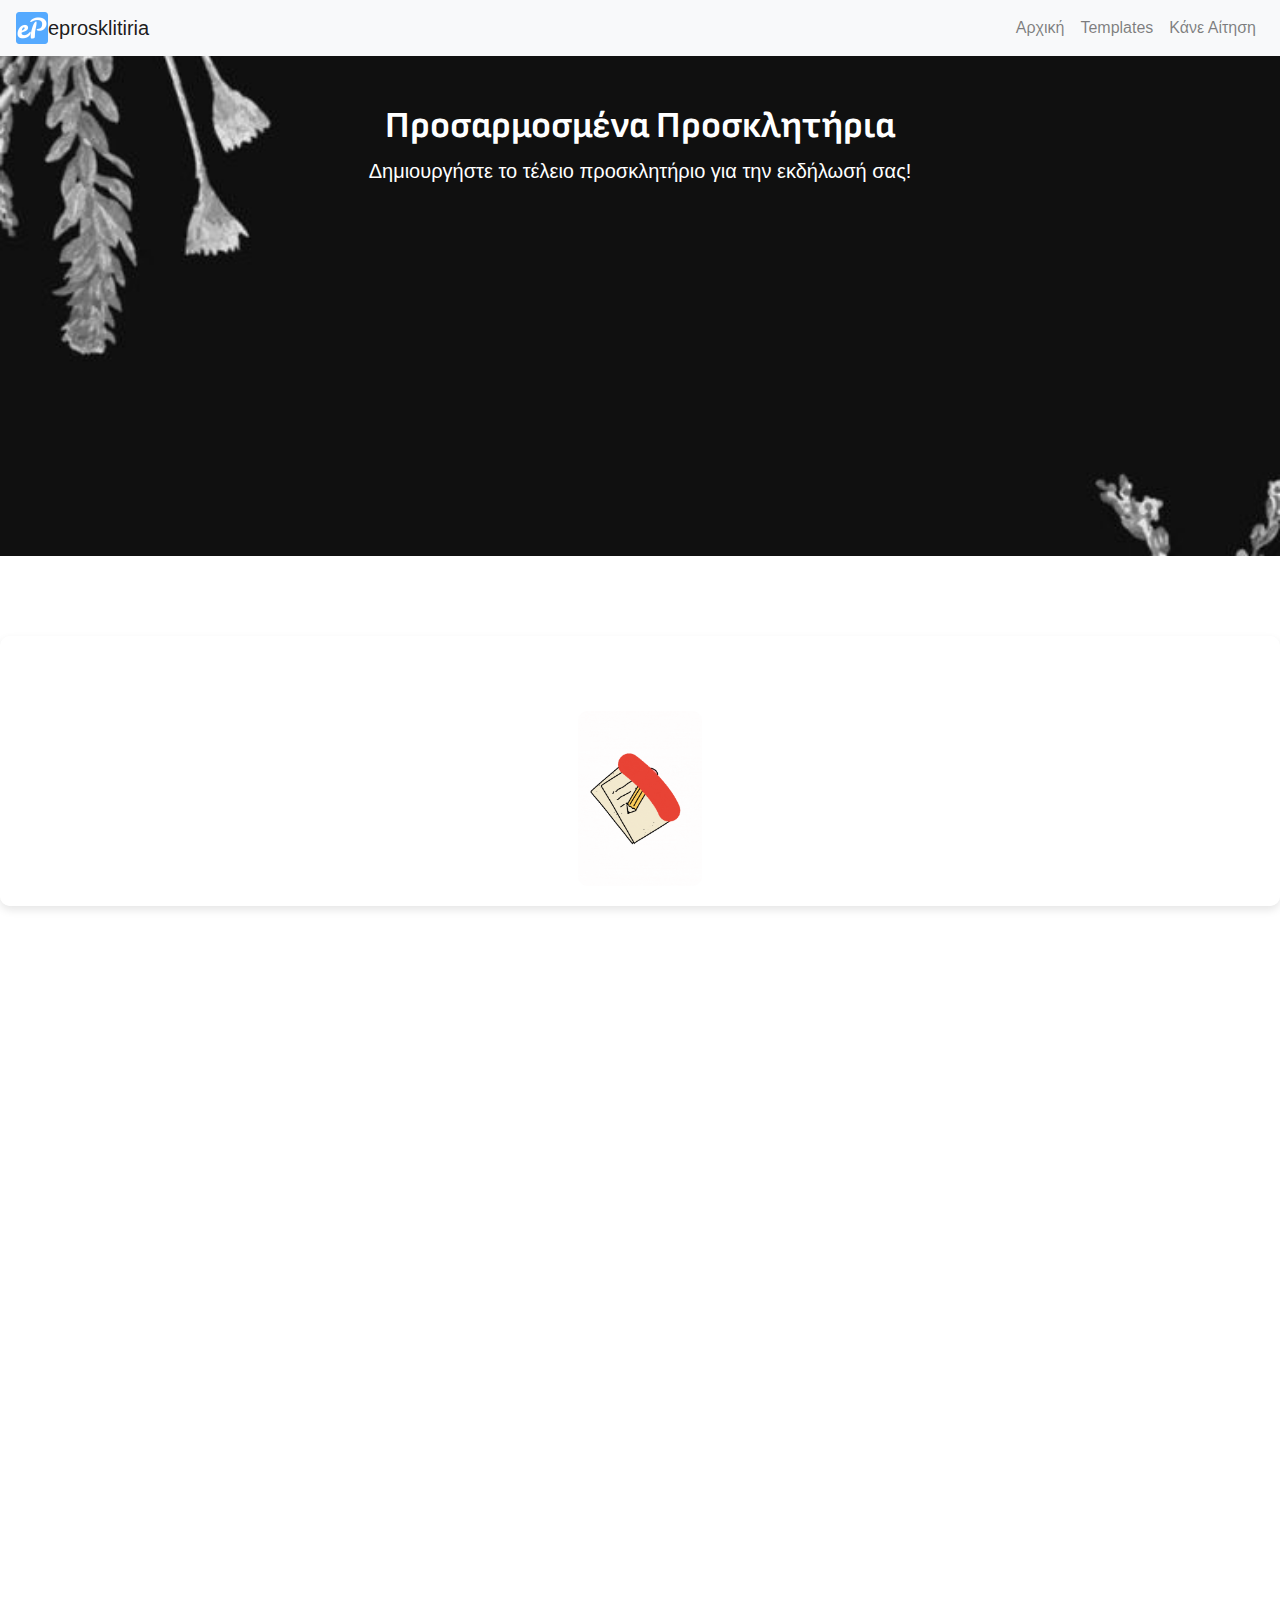
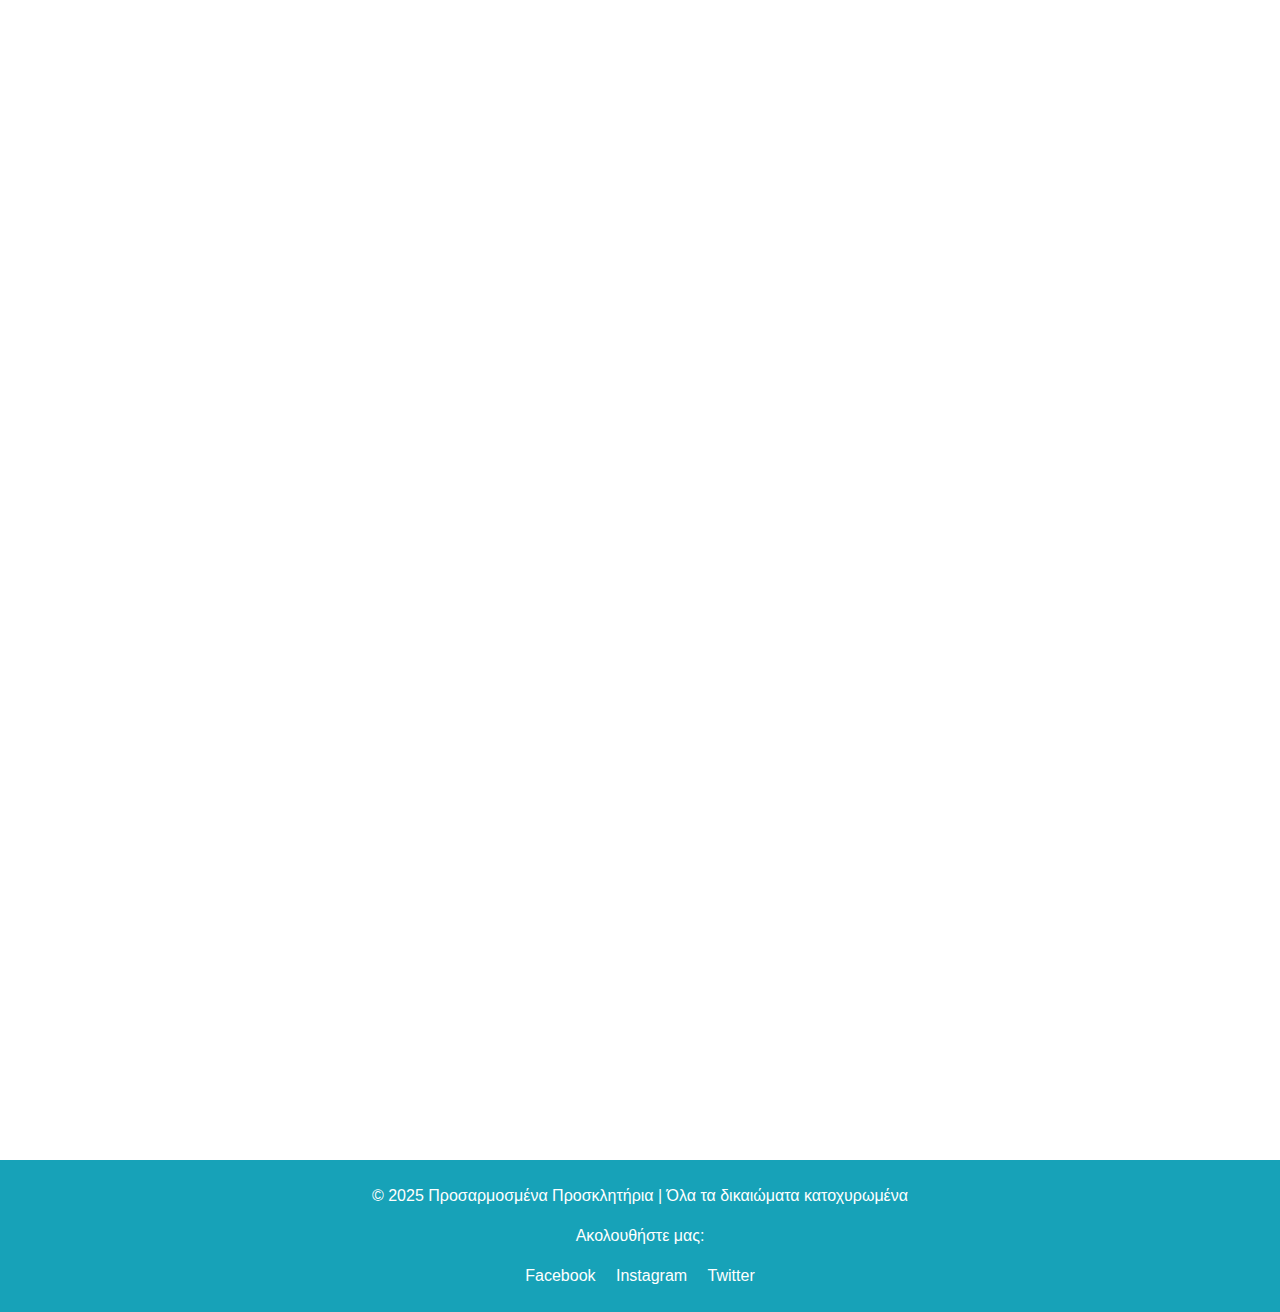
==== commit 022e2a7a: "changed img parallax" ====
--- a/index.html
+++ b/index.html
@@ -76,7 +76,7 @@
 
         /* Parallax effect */
         .parallax {
-            background-image: url('images/heroImg1.jpg');
+            background-image: url('images/heroImg3.jpg');
             height: 500px;
             background-attachment: fixed;
             background-position: center;
